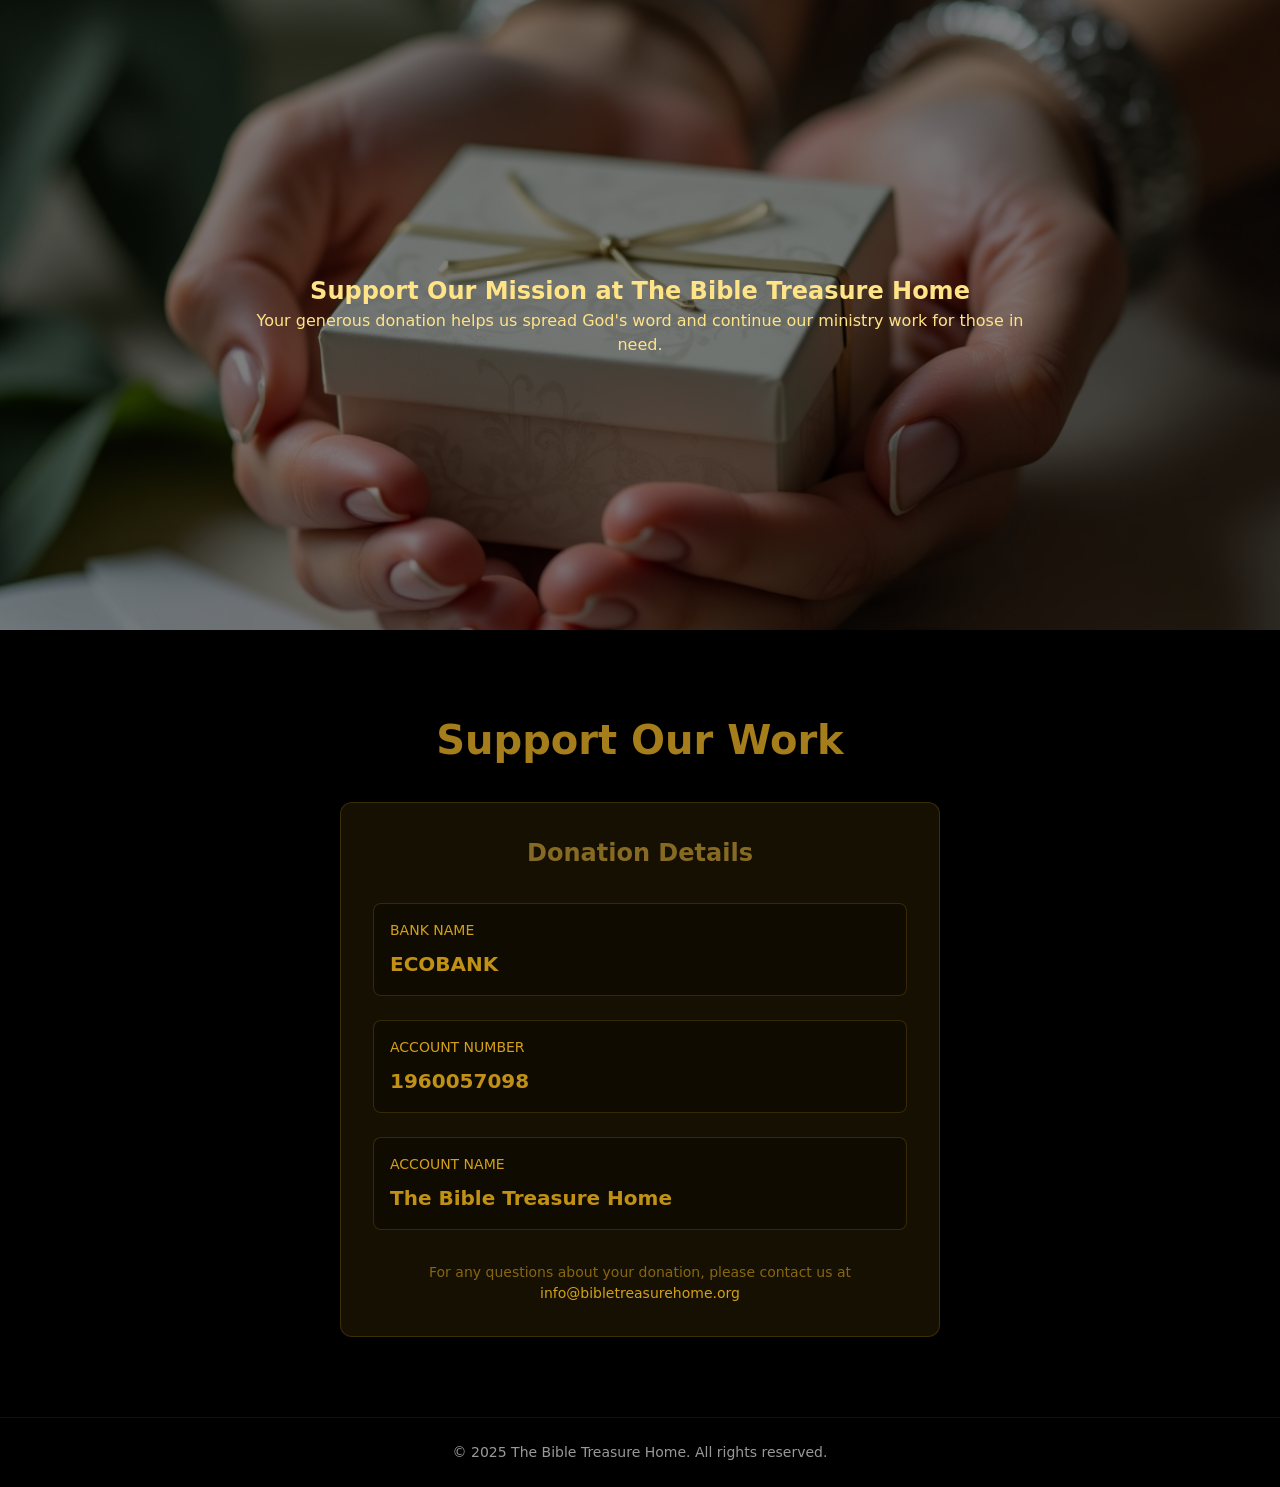
==== donate.html @ 5af24ad7 "The Bible Treasure Home Website" ====
<!DOCTYPE html>
<html lang="en">
  <head>
    <meta charset="UTF-8" />
    <meta name="viewport" content="width=device-width, initial-scale=1.0" />
    <title>Bible Treasure Home - Donate</title>
    <link rel="stylesheet" href="secondstyle.css" />
  </head>
  <body>
    <header>
      <div class="container"></div>
    </header>

    <main class="main-content">
      <section
        class="hero"
        style="background-image: url('images/Donation.jpg')"
      >
        <div class="hero-content">
          <h1>Support Our Mission at The Bible Treasure Home</h1>
          <p>
            Your generous donation helps us spread God's word and continue our
            ministry work for those in need.
          </p>
        </div>
      </section>

      <section id="donate">
        <div class="container">
          <h2>Support Our Work</h2>
          <div class="donation-card">
            <h3>Donation Details</h3>
            <div class="bank-details">
              <div class="detail-item">
                <span class="label">BANK NAME</span>
                <span class="value">ECOBANK</span>
              </div>
              <div class="detail-item">
                <span class="label">ACCOUNT NUMBER</span>
                <span class="value">1960057098</span>
              </div>
              <div class="detail-item">
                <span class="label">ACCOUNT NAME</span>
                <span class="value">The Bible Treasure Home</span>
              </div>
            </div>
            <p class="contact-info">
              For any questions about your donation, please contact us at
              <a href="mailto:info@bibletreasurehome.org"
                >info@bibletreasurehome.org</a
              >
            </p>
          </div>
        </div>
      </section>
    </main>

    <footer>
      <div class="container">
        <p>&copy; 2025 The Bible Treasure Home. All rights reserved.</p>
      </div>
    </footer>
  </body>
</html>
---- secondstyle.css ----
/* Reset and base styles */
* {
  margin: 0;
  padding: 0;
  box-sizing: border-box;
}

body {
  font-family: system-ui, -apple-system, BlinkMacSystemFont, "Segoe UI", Roboto,
    sans-serif;
  line-height: 1.5;
  color: #74551b;
  background-color: #000;
}

.container {
  max-width: 1200px;
  margin: 0 auto;
  padding: 0 20px;
}

nav a {
  color: #d4a017;
  text-decoration: none;
  margin-left: 2rem;
  transition: color 0.3s ease;
}

nav a:hover {
  color: #ffd700;
}

/* Hero section */
.hero {
  background-size: cover;
  background-position: center;
  position: relative;
  height: 70vh;
  display: flex;
  align-items: center;
  justify-content: center;
  text-align: center;
  color: rgb(255, 227, 135);
}

.hero::before {
  content: "";
  position: absolute;
  top: 0;
  left: 0;
  width: 100%;
  height: 100%;
  background: rgba(0, 0, 0, 0.5);
}

.hero-content {
  position: relative;
  z-index: 1;
  max-width: 800px;
  padding: 0 var(--spacing-md);
}

.hero-title {
  font-size: 2.5rem;

  font-weight: 700;
}

.hero-subtitle {
  font-size: 1.25rem;
  margin-bottom: var(--spacing-lg);
}

/* Donation Section */
#donate {
  padding: 5rem 0;
  background-color: #000;
}

#donate h2 {
  text-align: center;
  font-size: 2.5rem;
  margin-bottom: 2rem;
  color: #a57e1b;
}

.donation-card {
  max-width: 600px;
  margin: 0 auto;
  background-color: rgba(212, 160, 23, 0.1);
  border: 1px solid rgba(212, 160, 23, 0.2);
  border-radius: 12px;
  padding: 2rem;
}

.donation-card h3 {
  text-align: center;
  font-size: 1.5rem;
  margin-bottom: 2rem;
  color: #866a23;
}

.bank-details {
  display: flex;
  flex-direction: column;
  gap: 1.5rem;
}

.detail-item {
  background-color: rgba(0, 0, 0, 0.3);
  border: 1px solid rgba(212, 160, 23, 0.2);
  padding: 1rem;
  border-radius: 8px;
  transition: all 0.3s ease;
}

.detail-item:hover {
  border-color: rgba(212, 160, 23, 0.4);
  box-shadow: 0 4px 12px rgba(212, 160, 23, 0.1);
}

.label {
  display: block;
  font-size: 0.875rem;
  color: #d4a017;
  margin-bottom: 0.5rem;
}

.value {
  display: block;
  font-size: 1.25rem;
  font-weight: 600;
  color: rgba(212, 160, 23, 0.9);
}

.contact-info {
  margin-top: 2rem;
  text-align: center;
  font-size: 0.875rem;
  color: rgba(212, 160, 23, 0.6);
}

.contact-info a {
  color: #d4a017;
  text-decoration: none;
}

.contact-info a:hover {
  text-decoration: underline;
}

/* Footer */
footer {
  background-color: #000;
  padding: 1.5rem 0;
  text-align: center;
  border-top: 1px solid rgba(212, 160, 23, 0.1);
}

footer p {
  color: rgba(255, 255, 255, 0.6);
  font-size: 0.875rem;
}

/* Responsive Design */
@media (max-width: 768px) {
  #hero h1 {
    font-size: 2.5rem;
  }

  nav a {
    margin-left: 1rem;
  }

  .donation-card {
    margin: 0 1rem;
  }
}
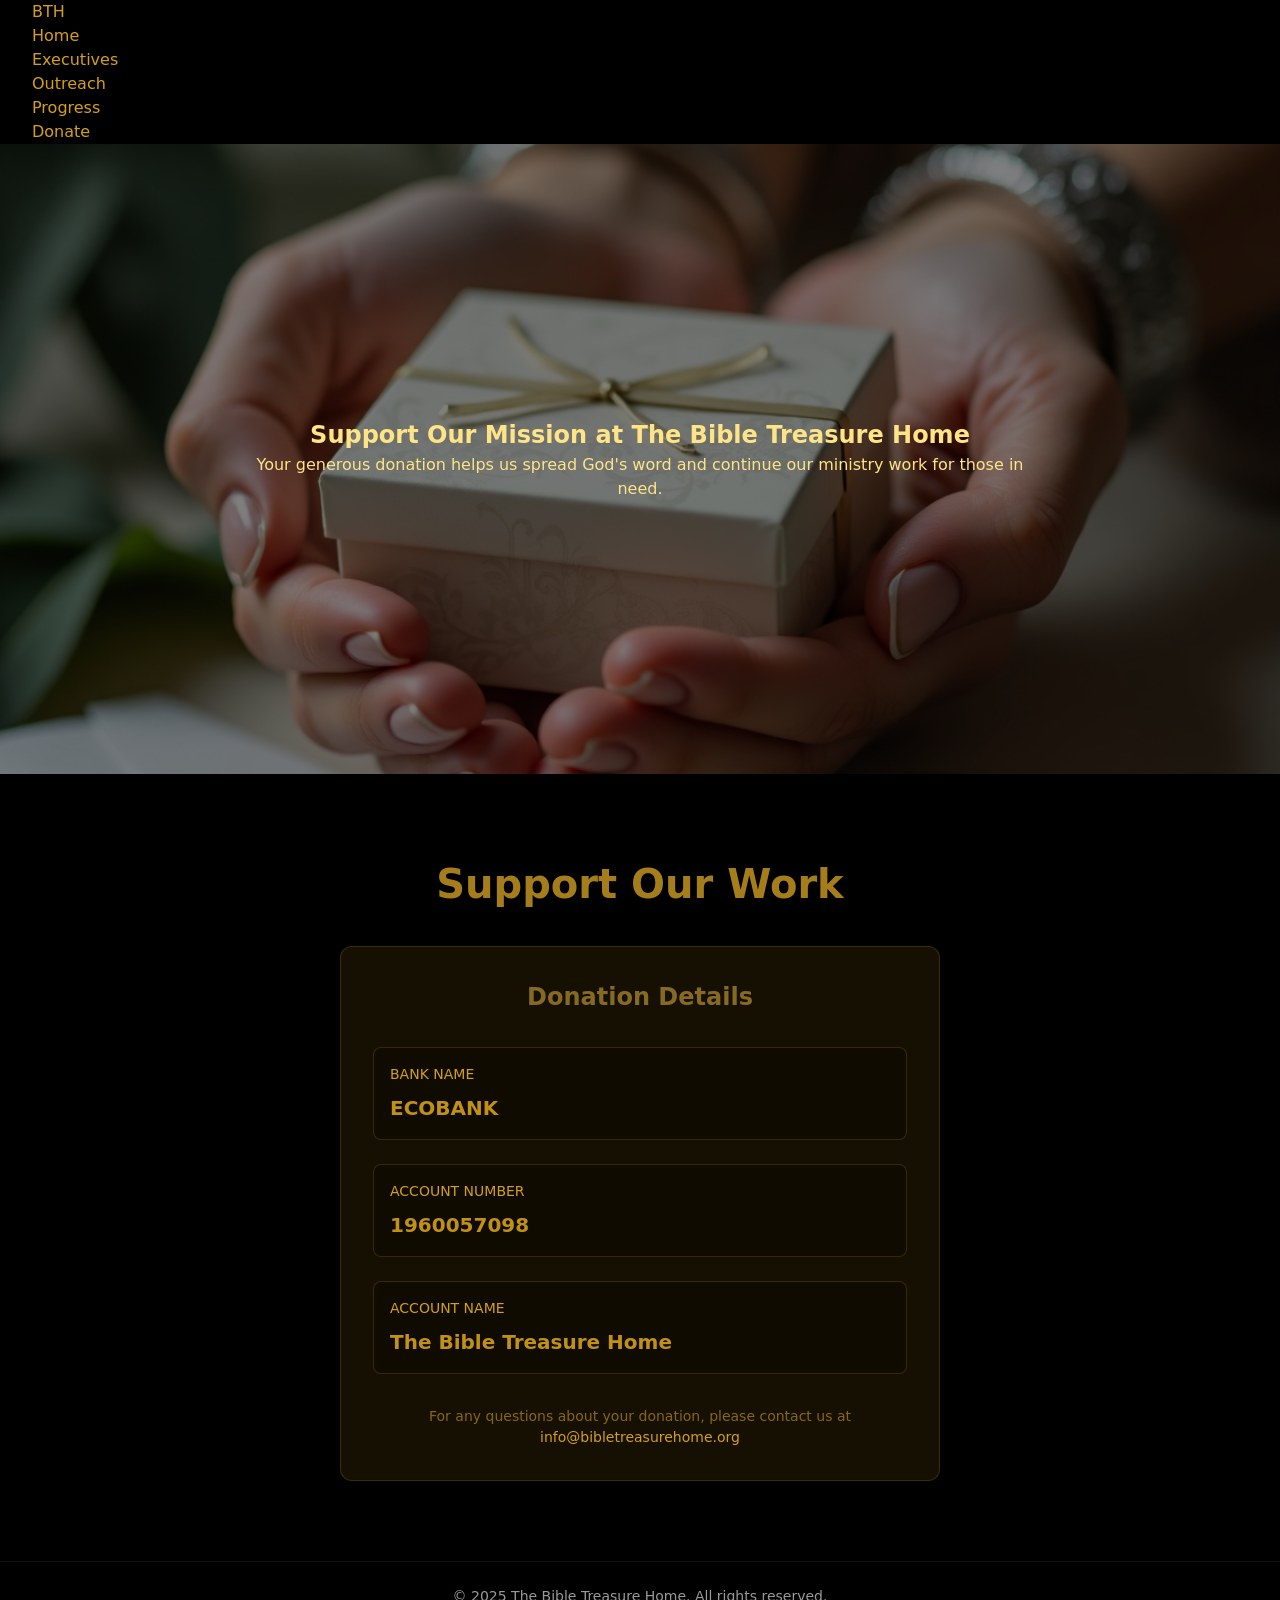
==== commit c3fa2b28: "album update" ====
--- a/donate.html
+++ b/donate.html
@@ -7,7 +7,21 @@
     <link rel="stylesheet" href="secondstyle.css" />
   </head>
   <body>
-    <header>
+
+<nav class="navbar">
+    <div class="inner">
+      <a href="index.html" class="logo">BTH</a>
+      <ul class="nav-links">
+        <li><a href="index.html">Home</a></li>
+        <li><a href="executives.html">Executives</a></li>
+        <li><a href="outreach.html" class="active">Outreach</a></li>
+        <li><a href="progress.html">Progress</a></li>
+        <li><a href="donate.html">Donate</a></li>
+      </ul>
+    </div>
+  </nav>
+
+  <header>
       <div class="container"></div>
     </header>
 
--- a/secondstyle.css
+++ b/secondstyle.css
@@ -29,6 +29,8 @@
 nav a:hover {
   color: #ffd700;
 }
+
+
 
 /* Hero section */
 .hero {
